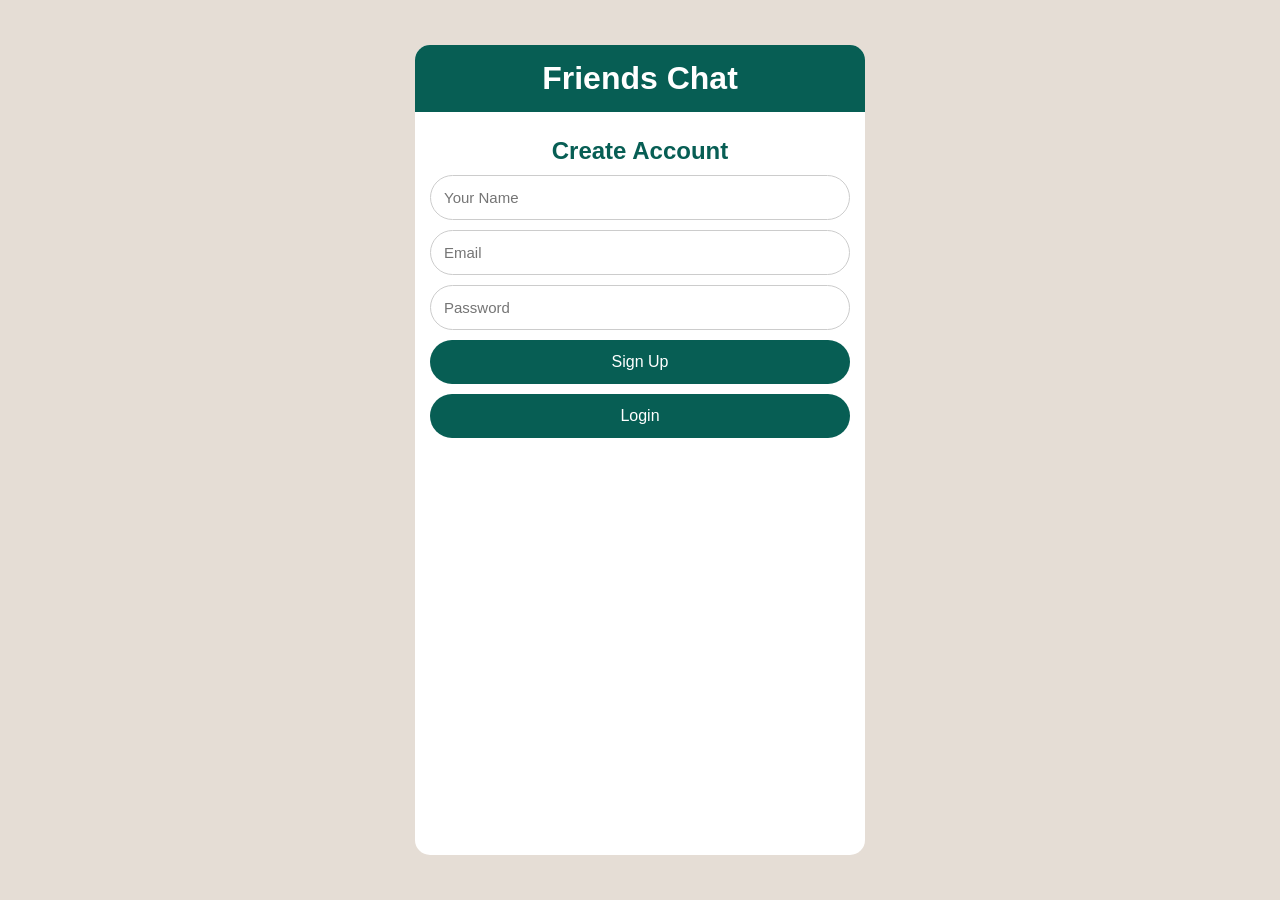
==== index.html @ 72800cfa "Add files via upload" ====
<!DOCTYPE html>
<html lang="en">
<head>
<meta charset="UTF-8">
<meta name="viewport" content="width=device-width, initial-scale=1.0">
<title>Friends Chat</title>
<link rel="stylesheet" href="style.css">
</head>
<body>
<div class="container">
<h1>Friends Chat</h1>

<div id="authSection">
<h2>Create Account</h2>
<input id="name" type="text" placeholder="Your Name">
<input id="email" type="email" placeholder="Email">
<input id="password" type="password" placeholder="Password">
<button id="signupBtn">Sign Up</button>
<button id="loginBtn">Login</button>
</div>

<div id="chatSection" hidden>
<div class="profile">
<img id="profilePhoto" src="https://placehold.co/100x100" alt="Profile Photo">
<input type="file" id="photoInput" accept="image/*">
<button id="uploadPhotoBtn">Save Profile Photo</button>
</div>

<h2>My Chat</h2>
<button id="logoutBtn">Logout</button>

<div class="friends-area">
<h3>My Friends</h3>
<div id="friendsList">Loading friends...</div>
</div>

<div id="chatHeader">Select a friend to chat</div>

<div id="typingIndicator"></div>

<div id="messages"></div>

<input id="messageInput" type="text" placeholder="Type a message...">
<button id="sendBtn">Send ➤</button>
</div>
</div>

<script type="module" src="app.js"></script>
</body>
</html>
---- style.css ----
* {
  margin: 0;
  padding: 0;
  box-sizing: border-box;
}

body {
  font-family: Arial, sans-serif;
  background: #e5ddd5;
  min-height: 100vh;
  display: flex;
  justify-content: center;
  align-items: center;
}

.container {
  width: 100%;
  max-width: 450px;
  height: 100vh;
  background: #fff;
  display: flex;
  flex-direction: column;
  padding: 15px;
}

h1 {
  background: #075e54;
  color: white;
  text-align: center;
  padding: 15px;
  margin: -15px -15px 15px;
}

h2 {
  text-align: center;
  color: #075e54;
  margin: 10px 0;
}

input {
  width: 100%;
  padding: 13px;
  margin-bottom: 10px;
  border: 1px solid #ccc;
  border-radius: 25px;
  font-size: 15px;
}

button {
  width: 100%;
  padding: 13px;
  margin-bottom: 10px;
  border: none;
  border-radius: 25px;
  background: #075e54;
  color: white;
  font-size: 16px;
  cursor: pointer;
}

#messages {
  flex: 1;
  min-height: 200px;
  overflow-y: auto;
  padding: 12px;
  background: #efeae2;
  border-radius: 10px;
  margin-bottom: 12px;
}

.message {
  padding: 10px 14px;
  margin: 8px 0;
  border-radius: 12px;
  max-width: 80%;
  overflow-wrap: anywhere;
}

.my-message {
  background: #d9fdd3;
  color: #111;
  margin-left: auto;
  text-align: right;
}

.friend-message {
  background: white;
  color: #111;
  margin-right: auto;
}

.profile {
  text-align: center;
  margin-bottom: 15px;
}

#profilePhoto {
  width: 75px;
  height: 75px;
  border-radius: 50%;
  object-fit: cover;
  border: 3px solid #075e54;
  display: block;
  margin: 0 auto 10px;
}

#photoInput {
  font-size: 13px;
}

#chatSection {
  flex: 1;
  min-height: 0;
  display: flex;
  flex-direction: column;
}

#chatSection[hidden],
#authSection[hidden] {
  display: none;
}

@media (min-width: 500px) {
  body {
    padding: 20px;
  }

  .container {
    height: 90vh;
    border-radius: 15px;
    overflow: hidden;
  }
}

/* Profile Photo Size */
#profilePhoto {
  width: 100px;
  height: 100px;
  max-width: 100px;
  border-radius: 50%;
  object-fit: cover;
  display: block;
  margin: 15px auto;
  border: 4px solid #08665c;
}

/* Friends List DP */
.friend-item img {
  width: 45px;
  height: 45px;
  min-width: 45px;
  border-radius: 50%;
  object-fit: cover;
}
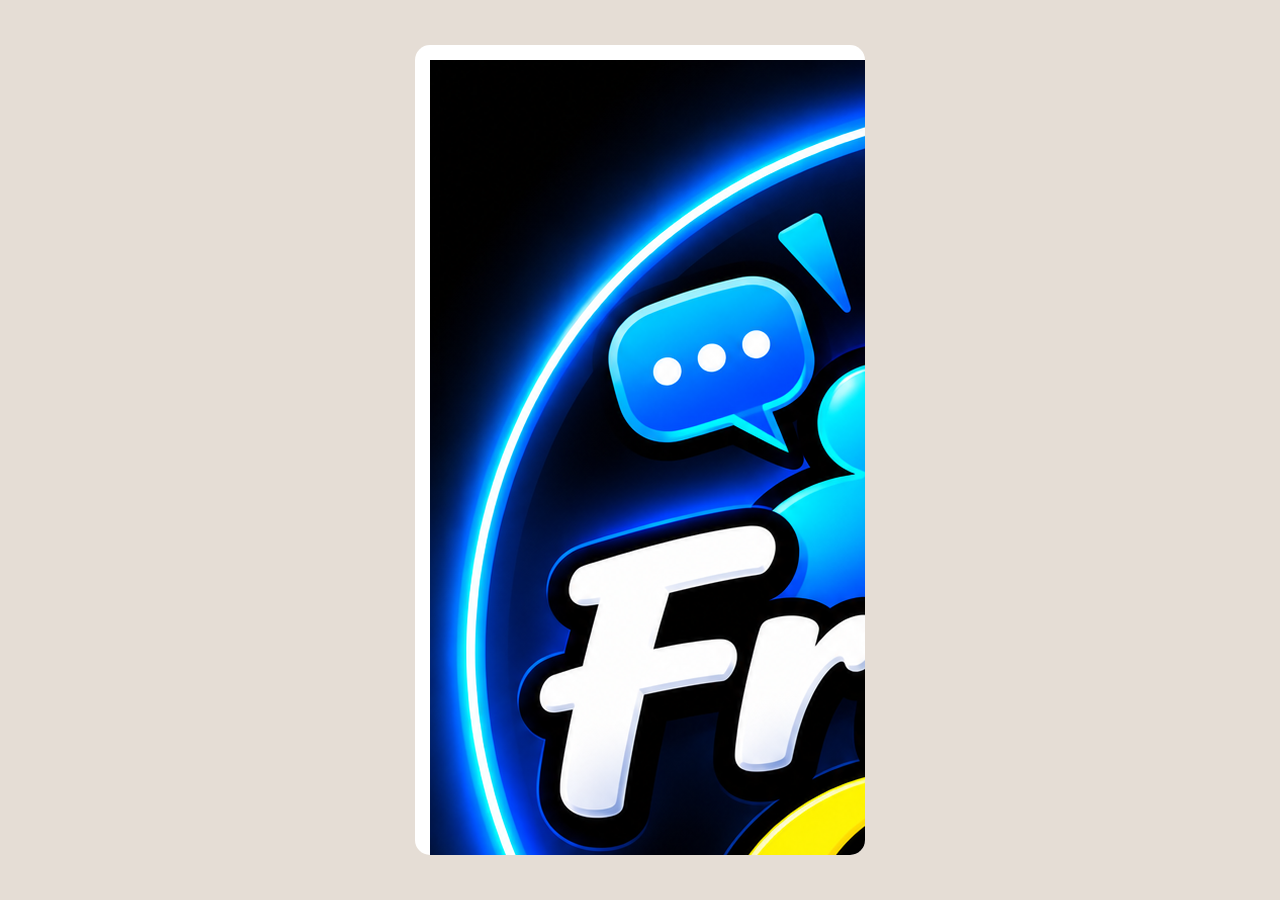
==== commit d8b62761: "Refactor index.html structure and add logo" ====
--- a/index.html
+++ b/index.html
@@ -1,51 +1,129 @@
 
 <!DOCTYPE html>
 <html lang="en">
+
 <head>
-<meta charset="UTF-8">
-<meta name="viewport" content="width=device-width, initial-scale=1.0">
-<title>Friends Chat</title>
-<link rel="stylesheet" href="style.css">
+  <meta charset="UTF-8">
+  <meta name="viewport" content="width=device-width, initial-scale=1.0">
+
+  <title>Friends Chat</title>
+
+  <link rel="stylesheet" href="style.css">
 </head>
+
 <body>
-<div class="container">
-<h1>Friends Chat</h1>
 
-<div id="authSection">
-<h2>Create Account</h2>
-<input id="name" type="text" placeholder="Your Name">
-<input id="email" type="email" placeholder="Email">
-<input id="password" type="password" placeholder="Password">
-<button id="signupBtn">Sign Up</button>
-<button id="loginBtn">Login</button>
-</div>
+  <div class="container">
 
-<div id="chatSection" hidden>
-<div class="profile">
-<img id="profilePhoto" src="https://placehold.co/100x100" alt="Profile Photo">
-<input type="file" id="photoInput" accept="image/*">
-<button id="uploadPhotoBtn">Save Profile Photo</button>
-</div>
+    <!-- Website Logo -->
+    <div class="logo-area">
+      <img src="mmt.logo.png" alt="Friends Chat Logo">
+    </div>
 
-<h2>My Chat</h2>
-<button id="logoutBtn">Logout</button>
+    <h1>Friends Chat</h1>
 
-<div class="friends-area">
-<h3>My Friends</h3>
-<div id="friendsList">Loading friends...</div>
-</div>
+    <!-- Login and Signup -->
+    <div id="authSection">
 
-<div id="chatHeader">Select a friend to chat</div>
+      <h2>Create Account</h2>
 
-<div id="typingIndicator"></div>
+      <input
+        id="name"
+        type="text"
+        placeholder="Your Name"
+      >
 
-<div id="messages"></div>
+      <input
+        id="email"
+        type="email"
+        placeholder="Email"
+      >
 
-<input id="messageInput" type="text" placeholder="Type a message...">
-<button id="sendBtn">Send ➤</button>
-</div>
-</div>
+      <input
+        id="password"
+        type="password"
+        placeholder="Password"
+      >
 
-<script type="module" src="app.js"></script>
+      <button id="signupBtn" type="button">
+        Sign Up
+      </button>
+
+      <button id="loginBtn" type="button">
+        Login
+      </button>
+
+    </div>
+
+    <!-- Chat Section -->
+    <div id="chatSection" hidden>
+
+      <!-- Profile -->
+      <div class="profile">
+
+        <img
+          id="profilePhoto"
+          src="https://placehold.co/100x100"
+          alt="Profile Photo"
+        >
+
+        <input
+          type="file"
+          id="photoInput"
+          accept="image/*"
+        >
+
+        <button id="uploadPhotoBtn" type="button">
+          Save Profile Photo
+        </button>
+
+      </div>
+
+      <h2>My Chat</h2>
+
+      <button id="logoutBtn" type="button">
+        Logout
+      </button>
+
+      <!-- Friends -->
+      <div class="friends-area">
+
+        <h3>My Friends</h3>
+
+        <div id="friendsList">
+          Loading friends...
+        </div>
+
+      </div>
+
+      <!-- Chat Header -->
+      <div id="chatHeader">
+        Select a friend to chat
+      </div>
+
+      <!-- Typing Indicator -->
+      <div id="typingIndicator"></div>
+
+      <!-- Messages -->
+      <div id="messages"></div>
+
+      <!-- Message Input -->
+      <input
+        id="messageInput"
+        type="text"
+        placeholder="Type a message..."
+      >
+
+      <button id="sendBtn" type="button">
+        Send ➤
+      </button>
+
+    </div>
+
+  </div>
+
+  <!-- Firebase JavaScript -->
+  <script type="module" src="./app.js"></script>
+
 </body>
-</html>+</html>
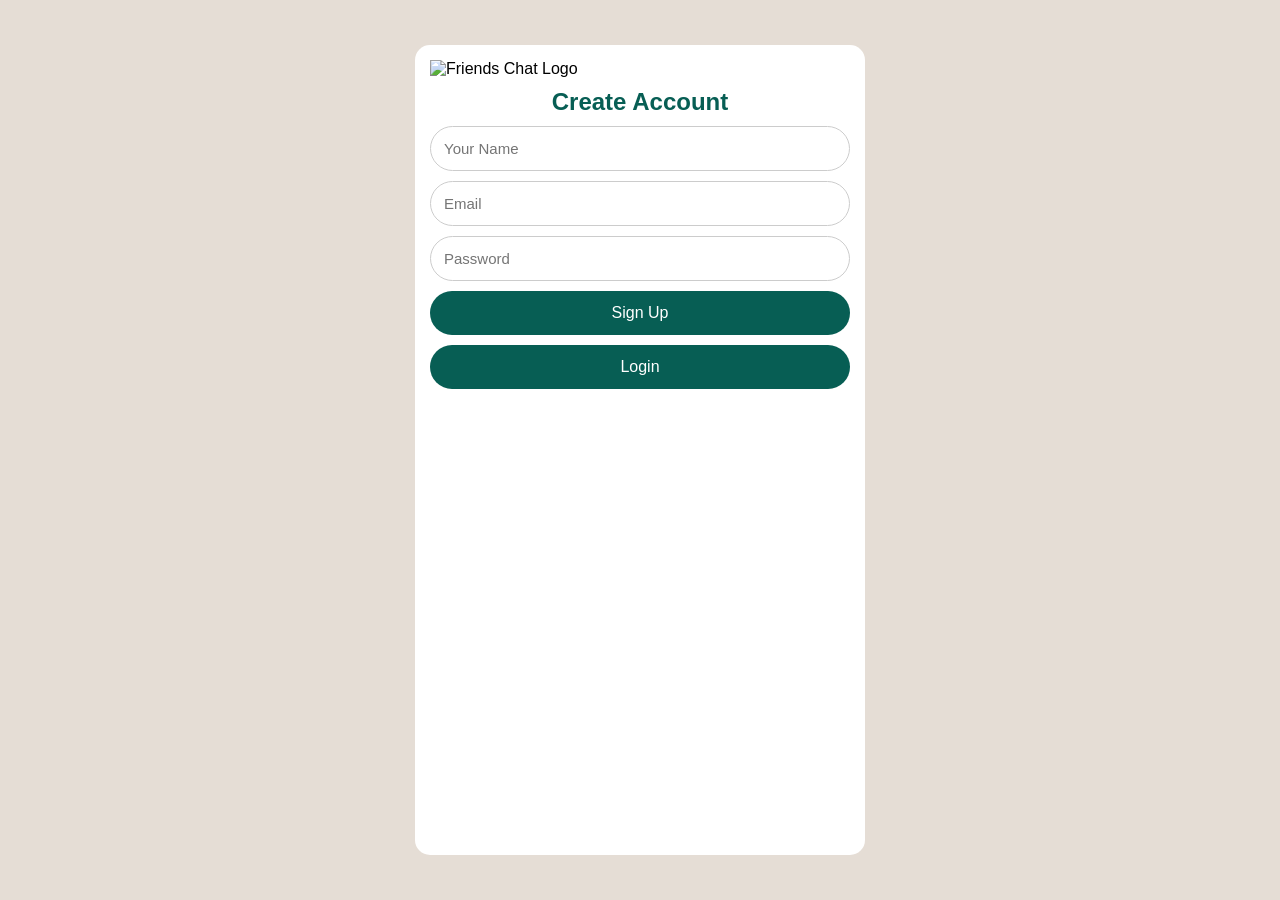
==== commit b1131a50: "Add files via upload" ====
--- a/index.html
+++ b/index.html
@@ -16,11 +16,10 @@
   <div class="container">
 
     <!-- Website Logo -->
-    <div class="logo-area">
-      <img src="mmt.logo.png" alt="Friends Chat Logo">
-    </div>
-
-    <h1>Friends Chat</h1>
+    <img
+  src="https://raw.githubusercontent.com/uasgaming33-alt/Friends-chat/main/mmt.logo.png"
+  alt="Friends Chat Logo"
+>
 
     <!-- Login and Signup -->
     <div id="authSection">
--- a/style.css
+++ b/style.css
@@ -1,3 +1,4 @@
+
 * {
   margin: 0;
   padding: 0;
@@ -21,14 +22,30 @@
   display: flex;
   flex-direction: column;
   padding: 15px;
-}
-
+  overflow: hidden;
+}
+
+/* Website Logo */
+.logo-area {
+  text-align: center;
+  padding: 10px 0;
+}
+
+.logo-area img {
+  width: 100px;
+  height: 100px;
+  object-fit: contain;
+  display: block;
+  margin: 0 auto;
+}
+
+/* Main Heading */
 h1 {
   background: #075e54;
   color: white;
   text-align: center;
   padding: 15px;
-  margin: -15px -15px 15px;
+  margin: 0 -15px 15px;
 }
 
 h2 {
@@ -37,6 +54,12 @@
   margin: 10px 0;
 }
 
+h3 {
+  color: #075e54;
+  margin-bottom: 10px;
+}
+
+/* Inputs */
 input {
   width: 100%;
   padding: 13px;
@@ -44,8 +67,14 @@
   border: 1px solid #ccc;
   border-radius: 25px;
   font-size: 15px;
-}
-
+  outline: none;
+}
+
+input:focus {
+  border-color: #075e54;
+}
+
+/* Buttons */
 button {
   width: 100%;
   padding: 13px;
@@ -58,6 +87,75 @@
   cursor: pointer;
 }
 
+button:hover {
+  background: #064e46;
+}
+
+/* Chat Section */
+#chatSection {
+  flex: 1;
+  min-height: 0;
+  display: flex;
+  flex-direction: column;
+}
+
+#chatSection[hidden],
+#authSection[hidden] {
+  display: none;
+}
+
+/* Profile */
+.profile {
+  text-align: center;
+  margin-bottom: 15px;
+}
+
+#profilePhoto {
+  width: 100px;
+  height: 100px;
+  max-width: 100px;
+  border-radius: 50%;
+  object-fit: cover;
+  border: 4px solid #08665c;
+  display: block;
+  margin: 15px auto;
+}
+
+#photoInput {
+  font-size: 13px;
+}
+
+/* Friends List */
+.friends-area {
+  margin-bottom: 10px;
+}
+
+.friend-item img {
+  width: 45px;
+  height: 45px;
+  min-width: 45px;
+  border-radius: 50%;
+  object-fit: cover;
+}
+
+/* Chat Header */
+#chatHeader {
+  padding: 12px;
+  background: #075e54;
+  color: white;
+  text-align: center;
+  border-radius: 8px;
+  margin-bottom: 8px;
+}
+
+/* Typing Indicator */
+#typingIndicator {
+  font-size: 13px;
+  color: #075e54;
+  padding: 4px;
+}
+
+/* Messages */
 #messages {
   flex: 1;
   min-height: 200px;
@@ -89,37 +187,7 @@
   margin-right: auto;
 }
 
-.profile {
-  text-align: center;
-  margin-bottom: 15px;
-}
-
-#profilePhoto {
-  width: 75px;
-  height: 75px;
-  border-radius: 50%;
-  object-fit: cover;
-  border: 3px solid #075e54;
-  display: block;
-  margin: 0 auto 10px;
-}
-
-#photoInput {
-  font-size: 13px;
-}
-
-#chatSection {
-  flex: 1;
-  min-height: 0;
-  display: flex;
-  flex-direction: column;
-}
-
-#chatSection[hidden],
-#authSection[hidden] {
-  display: none;
-}
-
+/* Desktop */
 @media (min-width: 500px) {
   body {
     padding: 20px;
@@ -132,23 +200,14 @@
   }
 }
 
-/* Profile Photo Size */
-#profilePhoto {
-  width: 100px;
-  height: 100px;
-  max-width: 100px;
-  border-radius: 50%;
-  object-fit: cover;
-  display: block;
-  margin: 15px auto;
-  border: 4px solid #08665c;
-}
-
-/* Friends List DP */
-.friend-item img {
-  width: 45px;
-  height: 45px;
-  min-width: 45px;
-  border-radius: 50%;
-  object-fit: cover;
-}
+/* Small Mobile */
+@media (max-width: 360px) {
+  .logo-area img {
+    width: 80px;
+    height: 80px;
+  }
+
+  .container {
+    padding: 10px;
+  }
+}
